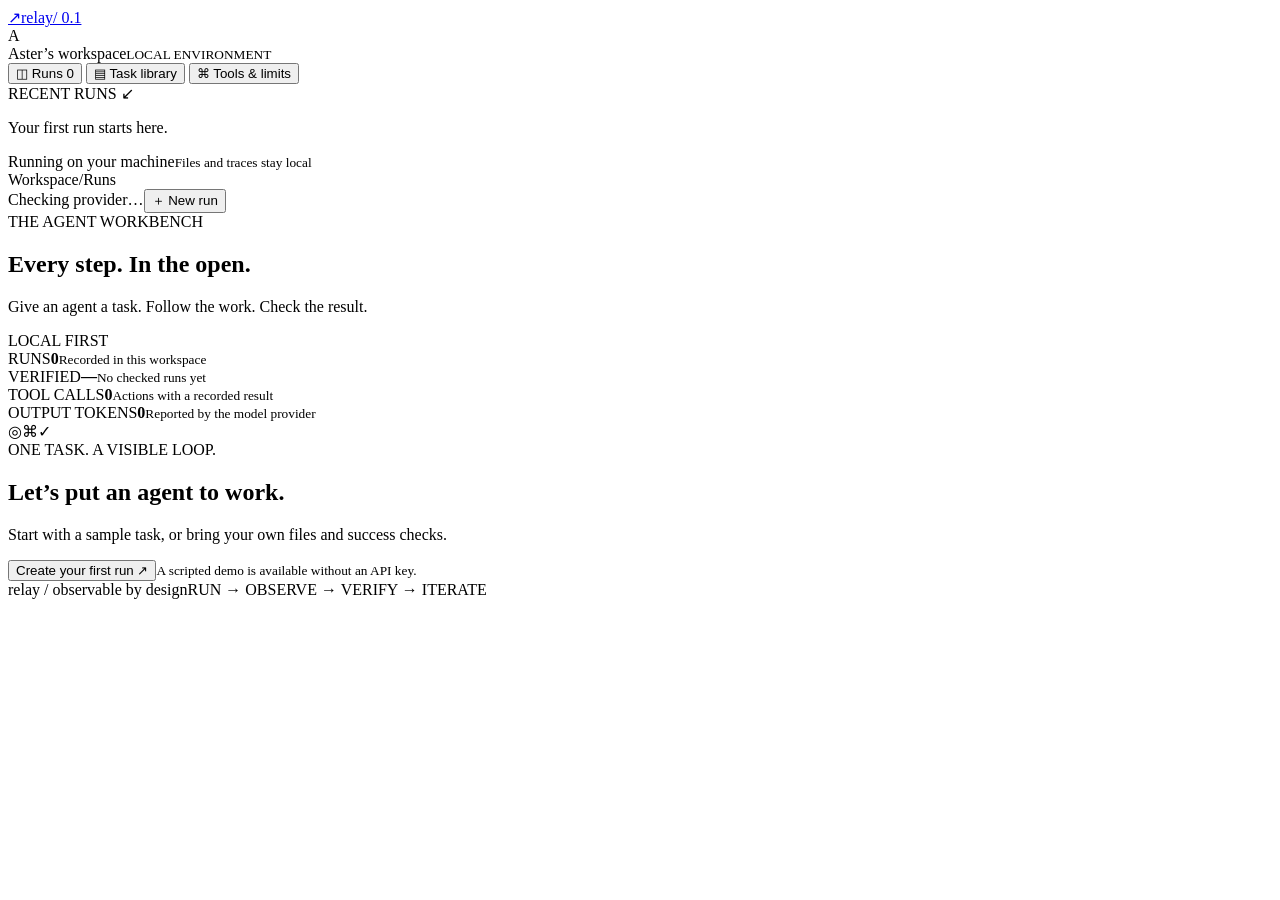
==== relay/static/index.html @ e45b17bd "Build Relay agent harness with terminal workbench and verification" ====
<!doctype html>
<html lang="en">
<head>
  <meta charset="utf-8"><meta name="viewport" content="width=device-width, initial-scale=1">
  <title>Relay · Agent workspace</title>
  <link rel="icon" href="/favicon.svg" type="image/svg+xml">
  <link rel="stylesheet" href="/style.css">
  <script defer src="/app.js"></script>
</head>
<body>
  <aside class="sidebar">
    <a class="brand" href="/" aria-label="Relay home"><span class="brand-mark">↗</span>relay<span class="version">/ 0.1</span></a>
    <div class="workspace-label"><span class="workspace-icon">A</span><div>Aster’s workspace<small>LOCAL ENVIRONMENT</small></div><span class="online-dot"></span></div>
    <nav aria-label="Main navigation">
      <button class="nav active" data-view="runs"><span>◫</span> Runs <span id="run-count" class="nav-count">0</span></button>
      <button class="nav" data-view="tasks"><span>▤</span> Task library</button>
      <button class="nav" data-view="tools"><span>⌘</span> Tools & limits</button>
    </nav>
    <div class="section-label sidebar-label">RECENT RUNS <span>↙</span></div>
    <div id="run-list" class="run-list"><p class="muted empty-small">Your first run starts here.</p></div>
    <div class="sidebar-bottom"><span class="online-dot"></span><div>Running on your machine<small>Files and traces stay local</small></div></div>
  </aside>
  <main>
    <header class="topbar"><div><span class="muted">Workspace</span><span class="slash">/</span><span id="breadcrumb">Runs</span></div><div class="topbar-right"><span id="connection" class="connection">Checking provider…</span><button id="new-run" class="primary small">＋ New run</button></div></header>
    <div class="main-content">
      <section class="heading"><div class="eyebrow"><span class="tiny-square"></span> THE AGENT WORKBENCH</div><div class="heading-row"><div><h1>Every step. In the open.</h1><p>Give an agent a task. Follow the work. Check the result.</p></div><div class="local-badge"><span class="online-dot"></span> LOCAL FIRST</div></div></section>
      <section class="metrics" aria-label="Run statistics">
        <div><span>RUNS</span><strong id="metric-runs">0</strong><small>Recorded in this workspace</small></div>
        <div><span>VERIFIED</span><strong id="metric-passed">—</strong><small id="metric-passed-detail">No checked runs yet</small></div>
        <div><span>TOOL CALLS</span><strong id="metric-tools">0</strong><small>Actions with a recorded result</small></div>
        <div><span>OUTPUT TOKENS</span><strong id="metric-tokens">0</strong><small>Reported by the model provider</small></div>
      </section>
      <section id="runs-view" class="view">
        <div id="empty-state" class="empty-state"><div class="empty-art" aria-hidden="true"><span>◎</span><i></i><span>⌘</span><i></i><span>✓</span></div><div class="eyebrow">ONE TASK. A VISIBLE LOOP.</div><h2>Let’s put an agent to work.</h2><p>Start with a sample task, or bring your own files and success checks.</p><button class="primary" id="empty-start">Create your first run <span>↗</span></button><small>A scripted demo is available without an API key.</small></div>
        <div id="run-workspace" hidden>
          <div class="run-picker"><label for="history-select">RUN HISTORY</label><select id="history-select" aria-label="Run history"></select></div>
          <div class="run-heading"><div><div class="eyebrow" id="run-id"></div><h2 id="run-title"></h2><div class="run-meta"><span id="run-status"></span><span id="run-model"></span><span id="run-time"></span><span id="run-lineage"></span></div></div><div class="run-actions"><button id="stop-run" class="danger" hidden>Stop run</button><button id="export-run" class="secondary">↓ Export trace</button><button id="replay-run" class="secondary">↻ Replay / branch</button></div></div>
          <div class="run-grid">
            <section class="trace-panel"><div class="panel-title"><span>Execution timeline</span><span id="event-count" class="muted"></span></div><div id="run-error" class="error-banner" hidden></div><div id="timeline" class="timeline" aria-live="polite"></div><div id="final-answer" class="final-answer" hidden></div></section>
            <aside class="inspector"><div class="inspector-tabs" role="tablist"><button id="tab-checks" class="selected" data-tab="checks" role="tab" aria-selected="true">Checks <span id="check-count"></span></button><button id="tab-files" data-tab="files" role="tab" aria-selected="false">Files <span id="file-count"></span></button><button id="tab-task" data-tab="task" role="tab" aria-selected="false">Task</button></div><div id="inspector-content" class="inspector-content"></div><div class="budget-panel"><div class="section-label">RUN BUDGET</div><div id="budget"></div><p>Limits apply to this run. In-flight requests may still consume tokens after stopping.</p></div></aside>
          </div>
        </div>
      </section>
      <section id="tasks-view" class="view" hidden><div class="section-heading"><h2>A small task. A clear finish line.</h2><p>Each task pairs starting files with independent checks.</p></div><div id="task-cards" class="task-cards"></div></section>
      <section id="tools-view" class="view" hidden><div class="section-heading"><h2>Small tools. Explicit boundaries.</h2><p>The agent works in a fresh directory for each run. Your other files are outside its reach.</p></div><div id="tool-cards" class="tool-cards"></div><div class="info-card"><h3>How the loop works</h3><div class="loop-diagram"><span>Task + files</span><b>→</b><span>Model</span><b>⇄</b><span>Tools</span><b>→</b><span>Checks</span></div><p>Each turn records tool arguments and results. After tool execution, Relay saves the conversation and workspace as a checkpoint. When the model finishes, Relay checks its files against your original criteria.</p><p>MiniMax receives task instructions and tool results. Credentials never enter the model conversation or browser. This version supports text files and arithmetic; it does not execute shell commands.</p><p>Turn, tool, time, and output-token limits bound each run. These are not currency spending caps. Truncated responses and provider errors stop the run without automatic retries.</p></div></section>
      <footer><span>relay <span class="muted">/ observable by design</span></span><span>RUN → OBSERVE → VERIFY → ITERATE</span></footer>
    </div>
  </main>
  <dialog id="run-dialog"><form id="run-form"><div class="dialog-heading"><div><div class="eyebrow">START SOMETHING</div><h2>New run</h2></div><button type="button" class="icon-button close-dialog" aria-label="Close">×</button></div><label for="task-select">Task</label><select id="task-select"></select><p id="task-description" class="field-hint"></p><div id="custom-fields" hidden><label for="custom-title">Title</label><input id="custom-title" value="My first task" maxlength="120"><label for="custom-prompt">What should the agent do?</label><textarea id="custom-prompt" rows="4" placeholder="Describe the desired result and which files to create or edit."></textarea><label for="custom-files">Starting files · JSON object</label><textarea id="custom-files" rows="3" spellcheck="false">{"notes.txt": "Hello, Aster."}</textarea><label for="custom-checks">Success checks · JSON array</label><textarea id="custom-checks" rows="3" spellcheck="false">[{"name":"Result created","type":"exists","path":"result.txt"}]</textarea><p class="field-hint">Check types: exists, contains, text_equals, json_equals. Comparisons use an “expected” value.</p></div><div class="form-row"><div><label for="provider-select">Agent</label><select id="provider-select"><option value="minimax">MiniMax · live model</option><option value="demo">Scripted demo · no API calls</option></select></div><div><label for="model-input">Model</label><input id="model-input" value="MiniMax-M2.7" maxlength="120"></div></div><p id="provider-hint" class="field-hint"></p><details class="limits-details"><summary>Run limits <span>Bound the work before it starts</span></summary><div class="form-row"><div><label for="max-steps">Max turns</label><input id="max-steps" type="number" min="1" max="30" value="12" required></div><div><label for="max-seconds">Max seconds</label><input id="max-seconds" type="number" min="1" max="600" value="180" required></div></div><div class="form-row"><div><label for="max-output">Output tokens / turn</label><input id="max-output" type="number" min="64" max="4096" value="2048" required></div><div><label for="total-output">Total output tokens</label><input id="total-output" type="number" min="64" max="32768" value="12000" required></div></div></details><p id="form-error" class="form-error" role="alert" hidden></p><div class="dialog-footer"><span>Fresh workspace. Saved trace.</span><button id="launch-run" class="primary" type="submit">Run task <span>↗</span></button></div></form></dialog>
  <dialog id="replay-dialog"><form id="replay-form"><div class="dialog-heading"><div><div class="eyebrow">TRY ANOTHER PATH</div><h2>Replay / branch</h2></div><button type="button" class="icon-button close-dialog" aria-label="Close">×</button></div><p class="field-hint">Start a new run from a saved workspace and conversation. The original run and success checks stay intact. A MiniMax replay makes new API calls.</p><label for="checkpoint-select">Resume from</label><select id="checkpoint-select"></select><label for="replay-instruction">Additional instruction <span class="muted">optional</span></label><textarea id="replay-instruction" rows="3" placeholder="Try a different approach, or correct a mistake…"></textarea><label for="replay-model">Model</label><input id="replay-model" maxlength="120"><p class="field-hint" id="replay-hint"></p><p id="replay-error" class="form-error" role="alert" hidden></p><div class="dialog-footer"><span>A new run with fresh limits.</span><button class="primary" type="submit">Start branch ↗</button></div></form></dialog>
  <div id="toast" role="status" hidden></div>
</body>
</html>
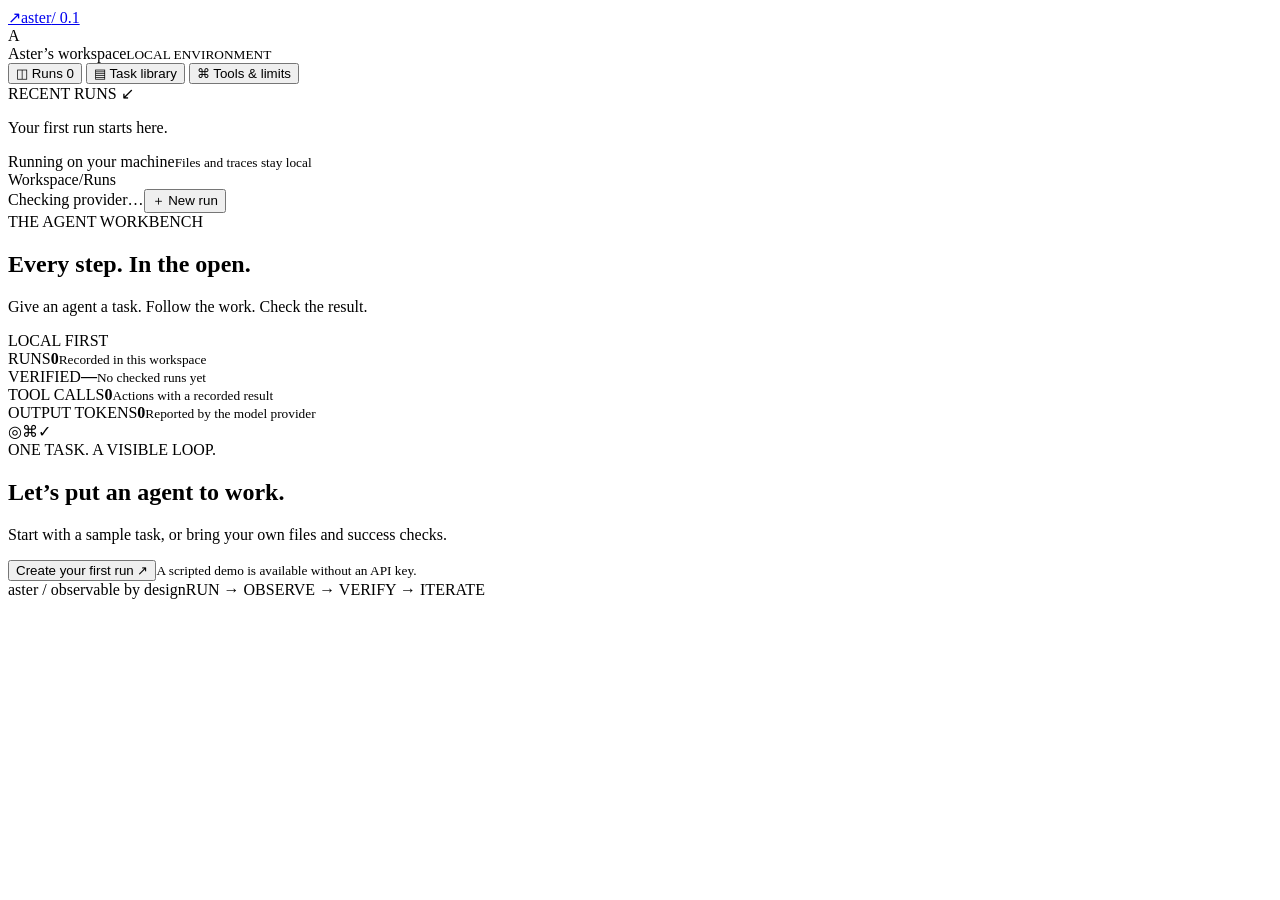
==== commit 1c530baa: "Rename the workbench to Aster and add the aster launcher" ====
--- a/relay/static/index.html
+++ b/relay/static/index.html
@@ -2,14 +2,14 @@
 <html lang="en">
 <head>
   <meta charset="utf-8"><meta name="viewport" content="width=device-width, initial-scale=1">
-  <title>Relay · Agent workspace</title>
+  <title>Aster · Agent workspace</title>
   <link rel="icon" href="/favicon.svg" type="image/svg+xml">
   <link rel="stylesheet" href="/style.css">
   <script defer src="/app.js"></script>
 </head>
 <body>
   <aside class="sidebar">
-    <a class="brand" href="/" aria-label="Relay home"><span class="brand-mark">↗</span>relay<span class="version">/ 0.1</span></a>
+    <a class="brand" href="/" aria-label="Aster home"><span class="brand-mark">↗</span>aster<span class="version">/ 0.1</span></a>
     <div class="workspace-label"><span class="workspace-icon">A</span><div>Aster’s workspace<small>LOCAL ENVIRONMENT</small></div><span class="online-dot"></span></div>
     <nav aria-label="Main navigation">
       <button class="nav active" data-view="runs"><span>◫</span> Runs <span id="run-count" class="nav-count">0</span></button>
@@ -42,8 +42,8 @@
         </div>
       </section>
       <section id="tasks-view" class="view" hidden><div class="section-heading"><h2>A small task. A clear finish line.</h2><p>Each task pairs starting files with independent checks.</p></div><div id="task-cards" class="task-cards"></div></section>
-      <section id="tools-view" class="view" hidden><div class="section-heading"><h2>Small tools. Explicit boundaries.</h2><p>The agent works in a fresh directory for each run. Your other files are outside its reach.</p></div><div id="tool-cards" class="tool-cards"></div><div class="info-card"><h3>How the loop works</h3><div class="loop-diagram"><span>Task + files</span><b>→</b><span>Model</span><b>⇄</b><span>Tools</span><b>→</b><span>Checks</span></div><p>Each turn records tool arguments and results. After tool execution, Relay saves the conversation and workspace as a checkpoint. When the model finishes, Relay checks its files against your original criteria.</p><p>MiniMax receives task instructions and tool results. Credentials never enter the model conversation or browser. This version supports text files and arithmetic; it does not execute shell commands.</p><p>Turn, tool, time, and output-token limits bound each run. These are not currency spending caps. Truncated responses and provider errors stop the run without automatic retries.</p></div></section>
-      <footer><span>relay <span class="muted">/ observable by design</span></span><span>RUN → OBSERVE → VERIFY → ITERATE</span></footer>
+      <section id="tools-view" class="view" hidden><div class="section-heading"><h2>Small tools. Explicit boundaries.</h2><p>The agent works in a fresh directory for each run. Your other files are outside its reach.</p></div><div id="tool-cards" class="tool-cards"></div><div class="info-card"><h3>How the loop works</h3><div class="loop-diagram"><span>Task + files</span><b>→</b><span>Model</span><b>⇄</b><span>Tools</span><b>→</b><span>Checks</span></div><p>Each turn records tool arguments and results. After tool execution, Aster saves the conversation and workspace as a checkpoint. When the model finishes, Aster checks its files against your original criteria.</p><p>MiniMax receives task instructions and tool results. Credentials never enter the model conversation or browser. This version supports text files and arithmetic; it does not execute shell commands.</p><p>Turn, tool, time, and output-token limits bound each run. These are not currency spending caps. Truncated responses and provider errors stop the run without automatic retries.</p></div></section>
+      <footer><span>aster <span class="muted">/ observable by design</span></span><span>RUN → OBSERVE → VERIFY → ITERATE</span></footer>
     </div>
   </main>
   <dialog id="run-dialog"><form id="run-form"><div class="dialog-heading"><div><div class="eyebrow">START SOMETHING</div><h2>New run</h2></div><button type="button" class="icon-button close-dialog" aria-label="Close">×</button></div><label for="task-select">Task</label><select id="task-select"></select><p id="task-description" class="field-hint"></p><div id="custom-fields" hidden><label for="custom-title">Title</label><input id="custom-title" value="My first task" maxlength="120"><label for="custom-prompt">What should the agent do?</label><textarea id="custom-prompt" rows="4" placeholder="Describe the desired result and which files to create or edit."></textarea><label for="custom-files">Starting files · JSON object</label><textarea id="custom-files" rows="3" spellcheck="false">{"notes.txt": "Hello, Aster."}</textarea><label for="custom-checks">Success checks · JSON array</label><textarea id="custom-checks" rows="3" spellcheck="false">[{"name":"Result created","type":"exists","path":"result.txt"}]</textarea><p class="field-hint">Check types: exists, contains, text_equals, json_equals. Comparisons use an “expected” value.</p></div><div class="form-row"><div><label for="provider-select">Agent</label><select id="provider-select"><option value="minimax">MiniMax · live model</option><option value="demo">Scripted demo · no API calls</option></select></div><div><label for="model-input">Model</label><input id="model-input" value="MiniMax-M2.7" maxlength="120"></div></div><p id="provider-hint" class="field-hint"></p><details class="limits-details"><summary>Run limits <span>Bound the work before it starts</span></summary><div class="form-row"><div><label for="max-steps">Max turns</label><input id="max-steps" type="number" min="1" max="30" value="12" required></div><div><label for="max-seconds">Max seconds</label><input id="max-seconds" type="number" min="1" max="600" value="180" required></div></div><div class="form-row"><div><label for="max-output">Output tokens / turn</label><input id="max-output" type="number" min="64" max="4096" value="2048" required></div><div><label for="total-output">Total output tokens</label><input id="total-output" type="number" min="64" max="32768" value="12000" required></div></div></details><p id="form-error" class="form-error" role="alert" hidden></p><div class="dialog-footer"><span>Fresh workspace. Saved trace.</span><button id="launch-run" class="primary" type="submit">Run task <span>↗</span></button></div></form></dialog>
